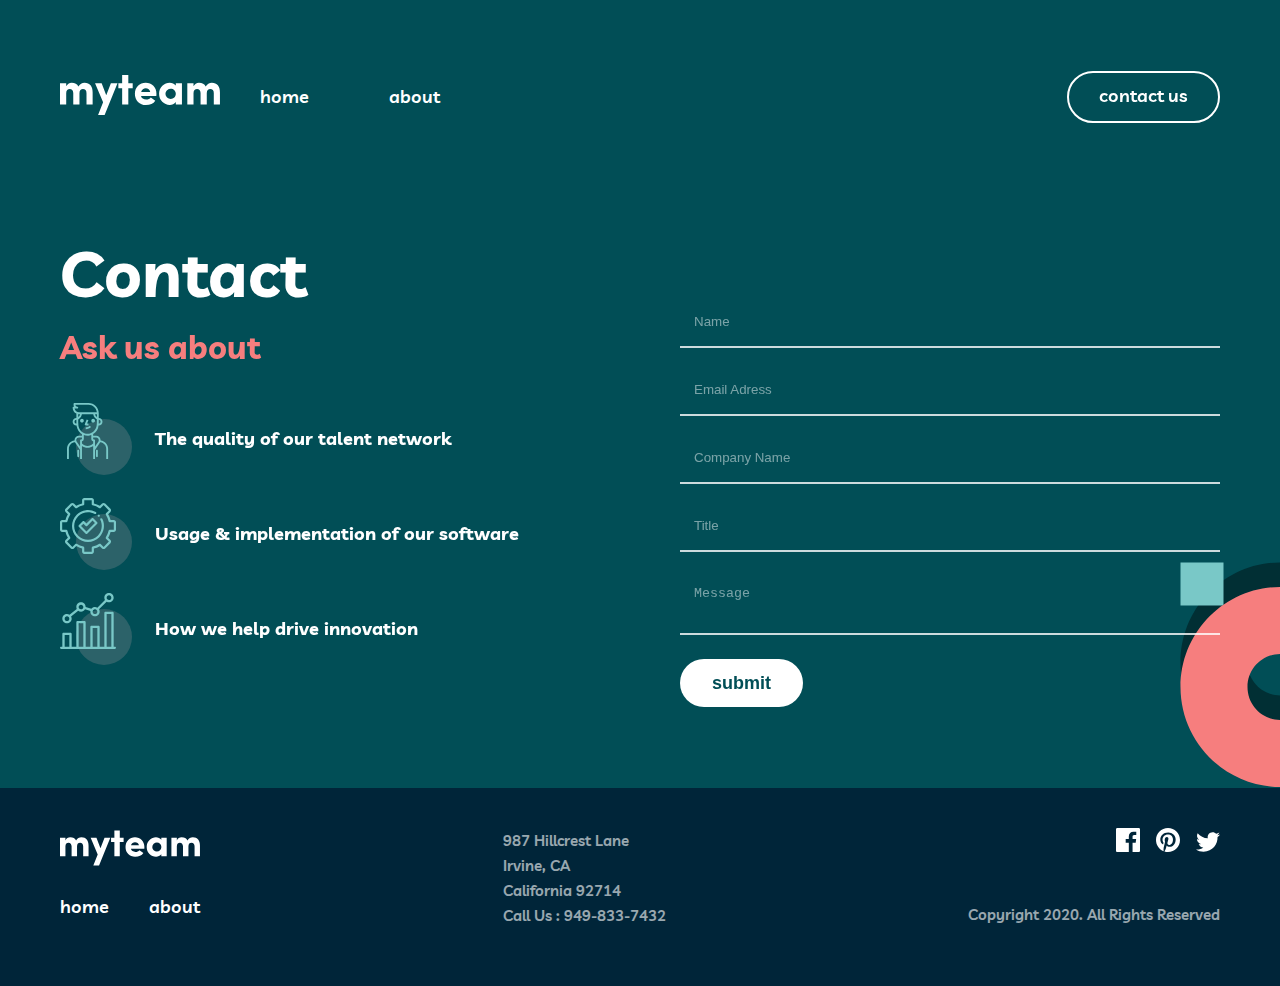
==== files/contact.html @ fe00b8bf "Initial commit" ====
<!DOCTYPE html>
<html lang="en">

<head>
    <meta charset="UTF-8">
    <meta name="viewport" content="width=\, initial-scale=1.0">
    <link rel="stylesheet" href="../style/contact.css">
    <link rel="shortcut icon" href="../images/myteam.svg" type="image/x-icon">
    <link href="https://unpkg.com/aos@2.3.1/dist/aos.css" rel="stylesheet">
    <link href="https://unpkg.com/aos@2.3.1/dist/aos.css" rel="stylesheet">

    <title>Contact - My team</title>
</head>

<body>
    <main>

    
    <header class="site-header">
        <div class="container">
            <div class="header">
                <div class="header-logo-wrapper">
                    <a href="/">
                        <img src="../images/myteam.svg" alt="#" data-aos="fade-right" data-aos-duration="3000">
                    </a>
                    <ul class="header-list">
                        <li class="header-item">
                            <a class="header-link" href="../index.html" data-aos="fade-up" data-aos-duration="3000">home</a>
                        </li>
                        <li class="header-item">
                            <a class="header-link" href="/" data-aos="fade-up" data-aos-duration="3000">about</a>
                        </li>
                    </ul>
                </div>
                <a class="header-btn" href="./contact.html" data-aos="fade-left" data-aos-duration="3000">contact us</a>
            </div>
        </div>
    </header>

    <section class="contact-section">
        <div class="container">
            <div class="contact">
                <div class="contact-wrapper">
                    <h1 data-aos="fade-right" class="contact-title">Contact</h1>
                    <h3 data-aos="fade-right"  class="askabout">Ask us about</h3>
                    <ul class="contact-list">
                        <li data-aos="fade-right" class="contact-item">

                       <img data-aos="fade-right" src="../images/build1.svg" alt="/">
                        <p class="contact-paragraph">
                            The quality of our talent network
                        </p>     
                        </li>
                        <li data-aos="fade-right" class="contact-item">

                        <img src="../images/build2.svg" alt="/">
                        <p class="contact-paragraph">
                            Usage & implementation of our software
                        </p>
                        </li>
                        <li data-aos="fade-right" class="contact-item">

                        <img src="../images/build3.svg" alt="/">
                        <p class="contact-paragraph">
                            How we help drive innovation
                        </p>
                        </li>

                    </ul>               
                 </div>
                <form data-aos="fade-left" class="form" action="https://echo.htmlacademy.ru" method="post">
                    <input required name="username"  type="text" placeholder="Name" autocomplete="off">
                    <input  required name="email_adress" type="email" placeholder="Email Adress" autocomplete="off">
                    <input required name="company_name" type="text" placeholder="Company Name" autocomplete="off">
                    <input required name="title" type="text" placeholder="Title" autocomplete="off">
                    <textarea required name="message"  name="textarea" id="textarea" placeholder="Message" autocomplete="off"></textarea>
                    <button class="contact-btn">submit</button>
                </form>
            </div>
        </div>
    </section>
    <footer class="site-footer">
        <div class="container">
            <div class="footer-wrapper">
                <ul class="footer-list">
                    <li class="footer-item">
                        <img src="../images/myteam.svg " alt="myteam" width="140px" height="40px">
                        <div class="home-wrapper">
                            <a class="footer-link" href="../index.html">home</a>
                            <a class="footer-link" href="/">about</a>
                        </div>


                    </li>
                    <li class="footer-item-adress">
                        <p>987 Hillcrest Lane <br> Irvine, CA <br> California 92714 <br> Call Us : 949-833-7432</p>
                    </li>
                    <li class="footer-item-sm">
                        <div class="sm-wrapper">
                            <a class="social-link" href="">
                                <svg width="24" height="24" viewBox="0 0 24 24" fill="none"
                                    xmlns="http://www.w3.org/2000/svg">
                                    <path
                                        d="M22.675 0H1.325C0.593 0 0 0.593 0 1.325V22.676C0 23.407 0.593 24 1.325 24H12.82V14.706H9.692V11.084H12.82V8.413C12.82 5.313 14.713 3.625 17.479 3.625C18.804 3.625 19.942 3.724 20.274 3.768V7.008L18.356 7.009C16.852 7.009 16.561 7.724 16.561 8.772V11.085H20.148L19.681 14.707H16.561V24H22.677C23.407 24 24 23.407 24 22.675V1.325C24 0.593 23.407 0 22.675 0Z"
                                        fill="currentColor" />
                                </svg>
                            </a>
                            <a class="social-link" href="">
                                <svg width="24" height="24" viewBox="0 0 24 24" fill="none"
                                    xmlns="http://www.w3.org/2000/svg">
                                    <path id="Path"
                                        d="M12 0C5.373 0 0 5.372 0 12C0 17.084 3.163 21.426 7.627 23.174C7.522 22.225 7.427 20.769 7.669 19.733C7.887 18.796 9.076 13.768 9.076 13.768C9.076 13.768 8.717 13.049 8.717 11.986C8.717 10.318 9.684 9.072 10.888 9.072C11.911 9.072 12.406 9.841 12.406 10.762C12.406 11.791 11.751 13.33 11.412 14.757C11.129 15.951 12.011 16.926 13.189 16.926C15.322 16.926 16.961 14.677 16.961 11.431C16.961 8.558 14.897 6.549 11.949 6.549C8.535 6.549 6.531 9.11 6.531 11.756C6.531 12.787 6.928 13.894 7.424 14.494C7.522 14.613 7.536 14.718 7.507 14.839L7.174 16.199C7.121 16.419 7 16.466 6.772 16.36C5.273 15.662 4.336 13.471 4.336 11.711C4.336 7.926 7.086 4.449 12.265 4.449C16.428 4.449 19.663 7.416 19.663 11.38C19.663 15.516 17.056 18.844 13.436 18.844C12.22 18.844 11.077 18.213 10.686 17.466L9.938 20.319C9.667 21.362 8.936 22.669 8.446 23.465C9.57 23.812 10.763 24 12 24C18.627 24 24 18.627 24 12C24 5.372 18.627 0 12 0Z"
                                        fill="currentColor" />
                                </svg>
                            </a>
                            <a class="social-link" href="">
                                <svg width="24" height="20" viewBox="0 0 24 20" fill="none"
                                    xmlns="http://www.w3.org/2000/svg">
                                    <path id="Path"
                                        d="M24 2.55699C23.117 2.94899 22.168 3.21299 21.172 3.33199C22.189 2.72299 22.97 1.75799 23.337 0.607986C22.386 1.17199 21.332 1.58199 20.21 1.80299C19.313 0.845986 18.032 0.247986 16.616 0.247986C13.437 0.247986 11.101 3.21399 11.819 6.29299C7.728 6.08799 4.1 4.12799 1.671 1.14899C0.381 3.36199 1.002 6.25699 3.194 7.72299C2.388 7.69699 1.628 7.47599 0.965 7.10699C0.911 9.38799 2.546 11.522 4.914 11.997C4.221 12.185 3.462 12.229 2.69 12.081C3.316 14.037 5.134 15.46 7.29 15.5C5.22 17.123 2.612 17.848 0 17.54C2.179 18.937 4.768 19.752 7.548 19.752C16.69 19.752 21.855 12.031 21.543 5.10599C22.505 4.41099 23.34 3.54399 24 2.55699Z"
                                        fill="currentColor" />
                                </svg>
                            </a>
                        </div>


                        <a href="#">Copyright 2020. All Rights Reserved</a>

                    </li>

                </ul>

            </div>
        </div>

    </footer>
</main>
<script src="https://unpkg.com/aos@2.3.1/dist/aos.js"></script>
    <script>
        AOS.init();
    </script>
</body>
            </html>
---- style/contact.css ----
@font-face {
    font-display: swap;
    font-family: 'Livvic';
    font-style: normal;
    font-weight: 600;
    src: url('../fonts/livvic-v14-latin-600.woff2') format('woff2');
}
@font-face {
    font-display: swap;
    font-family: 'Livvic';
    font-style: normal;
    font-weight: 700;
    src: url('../fonts/livvic-v14-latin-700.woff2') format('woff2');
}
*{
    margin: 0;
    padding: 0;
    list-style: none;
    text-decoration: none;
    box-sizing: border-box;
    scroll-behavior: smooth;

}
body{
    font-family: "Livvic", sans-serif;
    background-color: #014E56;
}
.container{
    width: 1200px;
    margin: 0 auto;
    padding: 0 20px;
}
.site-header {
    padding: 71px 0 100px;
}

.header {
    display: flex;
    align-items: center;
    justify-content: space-between;
}
.header-logo-wrapper {
    display: flex;
    align-items: center;
    gap: 40px;
}
.header-list {
    display: flex;
    align-items: center;
    gap: 80px;
    color: white;
}
.header-link{
    font-size: 18px;
    font-weight: 600;
    line-height: 28px;
    color: white;
    transition: color 0.3s;  
}



.header-link:hover {
    color: #F67E7E;
}


.header-btn {
    width: 153px;
    padding: 9px 0 11px;
    border: 2px solid white;
    border-radius: 30px;
    text-align: center;
    color: white;
    font-size: 18px;
    font-weight: 600;
    line-height: 28px;
    transition: all 0.3s;
    
}
.header-btn:hover {
    background-color: #fff;
    color: #002539;
}

.footer-wrapper {
    
}
.footer-list {
    display: flex;
    justify-content: space-between;
    align-items: start;
}
.footer-item {
}
.footer-item > img {
    display: block; 
}

.footer-item-adress {
    display: flex;
    justify-content: center;
    align-items: start;
}
.footer-item-adress > p {
    color: #fff;
    opacity: 0.6;
font-size: 15px;
font-weight: 600;
line-height: 25px;

    
}
.footer-item-sm {
    display: flex;
    flex-direction: column;
    justify-content: space-between;
    gap: 46px;
    align-items: end;


}
.footer-item-sm > a {
color: #fff;
font-size: 15px;
font-weight: 600;
line-height: 25px;
opacity: 0.6;

}
.footer-item-sm > img {
    
}
.sm-wrapper {
    display: flex;
    justify-content: space-between;
    align-items: end;
    gap: 16px;

}
.site-footer {
    padding: 40px ;
    background-color: #002539;
}
.home-wrapper{
    padding: 25px 0;  
    display: flex;
    justify-content: space-between;
    align-items: center;  
}
.home-wrapper > a{
    color: #fff;
font-size: 18px;
font-weight: 600;
line-height: 28px;
}
.home-wrapper > a:hover{
    color: #F67E7E;
    }
.social-link {
    color: #fff;
    transition: color 0.3s;
 }
 
 .social-link:hover {
 color: #F67E7E;
    }



.contact-section {

}

.contact {
    display: flex;
    justify-content: space-between;
    align-items: center;
    justify-items: start;
}
.contact-wrapper {
    margin-bottom: 100px;
}
.contact-title {
font-size: 64px;
font-weight: 700;
line-height: 100px;
color: #fff;


}
.askabout {
font-size: 32px;
font-weight: 700;
line-height: 48px;
color: #F67E7E;

}
.contact-img-wrapper {
    display: flex;
    align-items: center;
    justify-content: space-between;
    flex-direction: column;
}
.contact-paragraph {
}
.contact-btn {
    align-items: start;
    width: 123px;
    height: 48px;
    background-color: #fff;
    color: #014E56;
    border-radius: 50px;
font-size: 18px;
font-weight: 600;
line-height: 28px;
border: 2px solid transparent;
transition: color 0.7s;


}
.contact-btn:hover {
    background-color: #014E56;
    color: #fff;
    border: 2px solid #fff;

}


.contact-section{
    background-image: url(../images/contact-bg2.svg),url(../images/contact-bg.svg);
    background-repeat: no-repeat,no-repeat;
    background-size: 100px,200px;
    background-position: right bottom,calc(50% - 749px) top;
    
}
.form{
    background-image: url(../images/hero-bg2.svg);
    background-repeat: no-repeat;
    background-size: 200px;
    background-position: calc(50% - 749px) top;

    display: flex;
    align-items: start;
    justify-content: space-between;
    flex-direction: column;
    gap: 24px;
}
textarea{
    resize: none;
}
textarea:focus{
outline: none;   
border-bottom: 2px solid #F67E7E; 

}
.form > input{
    border: none;
    border-bottom: 2px solid white;
    background-color: transparent;
    width: 540px;
    padding-left: 14px;
    padding-bottom: 17px;
    padding-top: 10px;
    color: white;
    opacity: 0.8;
}

.form > input::placeholder {

    color: #fff;
    opacity: 0.6;
}

.form > input:focus {
    outline: none;
    border-bottom: 2px solid #F67E7E; 
}
.form > textarea{
    border: none;
    border-bottom: 2px solid white;
    background-color: transparent;
    width: 540px;
    padding-left: 14px;
    padding-bottom: 17px;
    padding-top: 10px;
    color: white;
    opacity: 0.8;
}
.form > textarea :focus{
outline: none;
border-bottom: 2px solid #F67E7E; 

}
.form > textarea::placeholder{
    color: white;
    opacity: 0.6;
}






.contact-list {
    margin-top: 32px;

}
.contact-item {
    display: flex;
    align-items: center;
    gap: 23px;
    margin-bottom: 23px;
}
.contact-item > p {
font-size: 18px;
font-weight: 700;
line-height: 28px;

    color: #fff;

}













.footer-wrapper {
    
}
.footer-list {
    display: flex;
    justify-content: space-between;
    align-items: start;
}
.footer-item {
}
.footer-item > img {
    display: block; 
}

.footer-item-adress {
    display: flex;
    justify-content: center;
    align-items: start;
}
.footer-item-adress > p {
    color: #fff;
    opacity: 0.6;
font-size: 15px;
font-weight: 600;
line-height: 25px;

    
}
.footer-item-sm {
    display: flex;
    flex-direction: column;
    justify-content: space-between;
    gap: 46px;
    align-items: end;


}
.footer-item-sm > a {
color: #fff;
font-size: 15px;
font-weight: 600;
line-height: 25px;
opacity: 0.6;

}
.footer-item-sm > img {
    
}
.sm-wrapper {
    display: flex;
    justify-content: space-between;
    align-items: end;
    gap: 16px;

}
.home-wrapper{
    padding: 25px 0;  
    display: flex;
    justify-content: space-between;
    align-items: center;  
}
.home-wrapper > a{
font-size: 18px;
font-weight: 600;
line-height: 28px;
}
.home-wrapper > a:hover{
    color: #F67E7E;
    }
.social-link {
    color: #fff;
    transition: color 0.3s;
 }
 
 .social-link:hover {
 color: #F67E7E;
    }
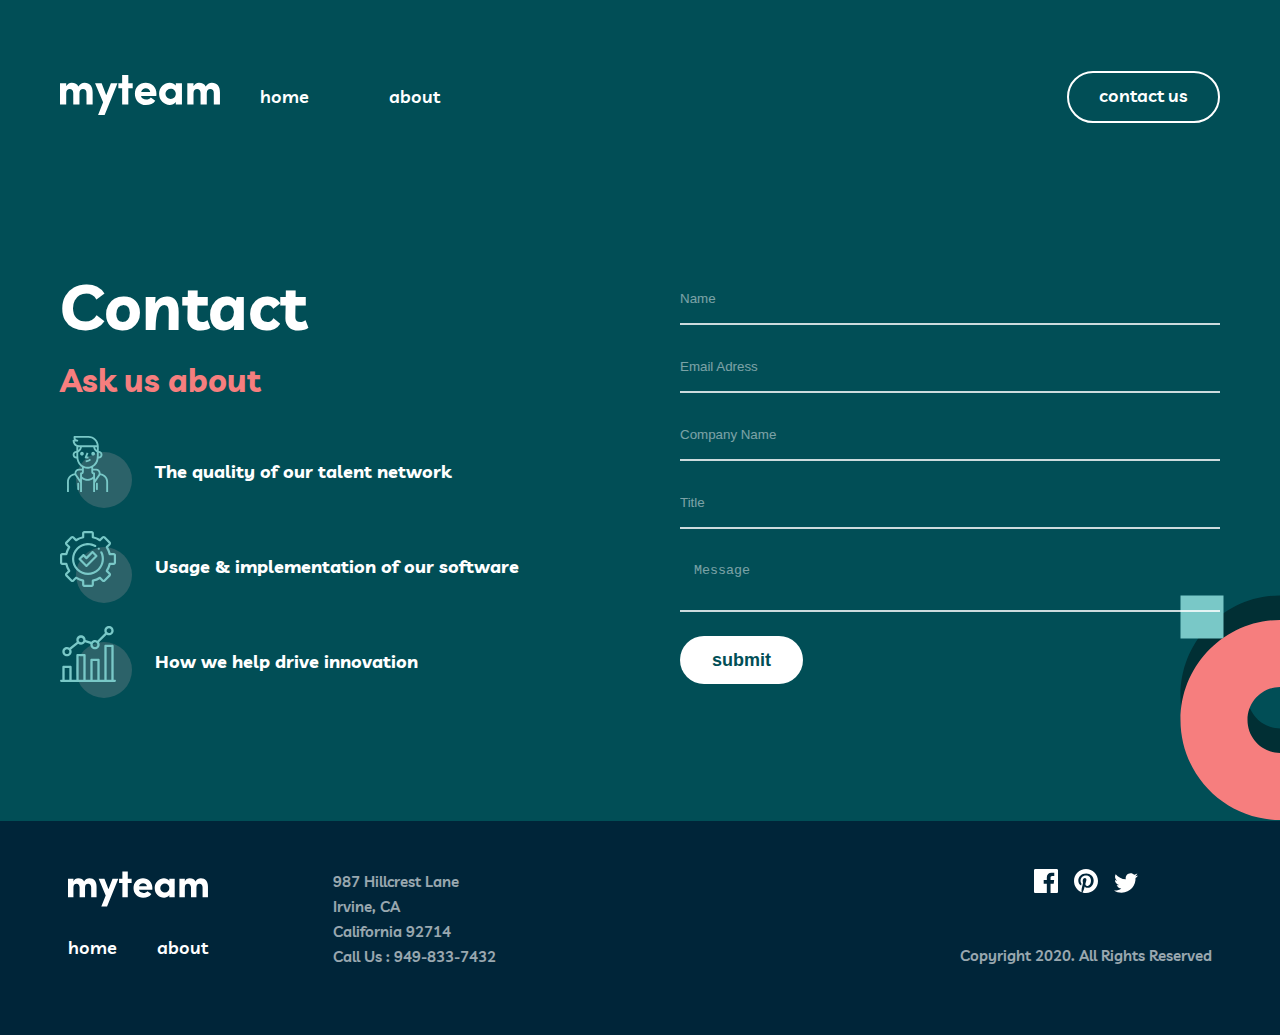
==== commit 12a8c034: "countact page responsive added" ====
--- a/files/contact.html
+++ b/files/contact.html
@@ -4,10 +4,10 @@
 <head>
     <meta charset="UTF-8">
     <meta name="viewport" content="width=\, initial-scale=1.0">
-    <link rel="stylesheet" href="../style/contact.css">
+    <link rel="stylesheet" href="../css/main.css">
     <link rel="shortcut icon" href="../images/myteam.svg" type="image/x-icon">
-    <link href="https://unpkg.com/aos@2.3.1/dist/aos.css" rel="stylesheet">
-    <link href="https://unpkg.com/aos@2.3.1/dist/aos.css" rel="stylesheet">
+    <!-- <link href="https://unpkg.com/aos@2.3.1/dist/aos.css" rel="stylesheet">
+    <link href="https://unpkg.com/aos@2.3.1/dist/aos.css" rel="stylesheet"> -->
 
     <title>Contact - My team</title>
 </head>
@@ -16,26 +16,48 @@
     <main>
 
     
-    <header class="site-header">
-        <div class="container">
-            <div class="header">
-                <div class="header-logo-wrapper">
-                    <a href="/">
-                        <img src="../images/myteam.svg" alt="#" data-aos="fade-right" data-aos-duration="3000">
-                    </a>
-                    <ul class="header-list">
-                        <li class="header-item">
-                            <a class="header-link" href="../index.html" data-aos="fade-up" data-aos-duration="3000">home</a>
+        <header class="site-header">
+            <div class="container">
+                <div class="header">
+                    <div class="header-logo-wrapper">
+                        <a href="#">
+                            <img class="site-logo" src="../images/myteam.svg" alt="#" data-aos="fade-right" data-aos-duration="3000">
+                        </a>
+                        <ul class="header-list">
+                            <li class="header-item">
+                                <a class="header-link" href="/" data-aos="fade-up" data-aos-duration="3000">home</a>
+                            </li>
+                            <li class="header-item">
+                                <a class="header-link" href="/" data-aos="fade-up" data-aos-duration="3000">about</a>
+                            </li>
+                        </ul>
+                    </div>
+                    <a class="header-btn" href="./files/contact.html" data-aos="fade-left" data-aos-duration="3000">contact us</a>
+                    <button onclick="HandleHamburgerButton()" class="hamburger-icon" data-aos="fade-left" data-aos-duration="2000">
+                        <img src="../images/Group 2.svg" alt="" width="20px" height="17px">
+                    </button>
+                </div>
+            </div>
+            <div id="wrapper" class="navbar-wrapper">
+                <div class="navbar">
+                    <button onclick="CloseBtn()" class="navbar-close">
+                        <img src="../images/x.svg" alt="" width="16px" height="16px">
+                    </button>
+                    <ul class="navbar-list">
+                        <li class="navbar-item">
+                            <a class="navbar-link header-link" href="/" data-aos="fade-up" data-aos-duration="3000">home</a>
                         </li>
-                        <li class="header-item">
-                            <a class="header-link" href="/" data-aos="fade-up" data-aos-duration="3000">about</a>
+                        <li class="navbar-item">
+                            <a class="navbar-link header-link" href="/" data-aos="fade-up" data-aos-duration="3000">about</a>
                         </li>
                     </ul>
+                        <a class="navbar-btn" href="#" data-aos="fade-left" data-aos-duration="3000">contact us</a>
+    
+                    
+    
                 </div>
-                <a class="header-btn" href="./contact.html" data-aos="fade-left" data-aos-duration="3000">contact us</a>
             </div>
-        </div>
-    </header>
+        </header>
 
     <section class="contact-section">
         <div class="container">
@@ -82,20 +104,24 @@
     <footer class="site-footer">
         <div class="container">
             <div class="footer-wrapper">
-                <ul class="footer-list">
-                    <li class="footer-item">
-                        <img src="../images/myteam.svg " alt="myteam" width="140px" height="40px">
+                
+                <div class="footer-list">
+                    <div class="footer-item-wrapper">
+                    <div class="footer-item">
+                        <img src="../images/myteam.svg" alt="myteam" width="140px" height="40px">
                         <div class="home-wrapper">
-                            <a class="footer-link" href="../index.html">home</a>
+                            <a class="footer-link" href="/">home</a>
                             <a class="footer-link" href="/">about</a>
                         </div>
 
 
-                    </li>
-                    <li class="footer-item-adress">
+                    </div>
+                    <div class="footer-item-adress">
                         <p>987 Hillcrest Lane <br> Irvine, CA <br> California 92714 <br> Call Us : 949-833-7432</p>
-                    </li>
-                    <li class="footer-item-sm">
+                    </div>    
+                    </div>
+                    
+                    <div class="footer-item-sm">
                         <div class="sm-wrapper">
                             <a class="social-link" href="">
                                 <svg width="24" height="24" viewBox="0 0 24 24" fill="none"
@@ -126,15 +152,16 @@
 
                         <a href="#">Copyright 2020. All Rights Reserved</a>
 
-                    </li>
+                    </div>
 
-                </ul>
+                </div>
 
             </div>
         </div>
 
     </footer>
 </main>
+<script src="../js/main.js"></script>
 <script src="https://unpkg.com/aos@2.3.1/dist/aos.js"></script>
     <script>
         AOS.init();
--- a/css/main.css
+++ b/css/main.css
@@ -0,0 +1 @@
+*{margin:0;padding:0;list-style:none;text-decoration:none;box-sizing:border-box;scroll-behavior:smooth}body{font-family:"Livvic",sans-serif;background-color:#014e56}.container{max-width:1200px;margin:0 auto;padding:0 20px;box-sizing:border-box}@font-face{font-display:swap;font-family:"Livvic";font-style:normal;font-weight:600;src:url("../fonts/livvic-v14-latin-600.woff2") format("woff2")}@font-face{font-display:swap;font-family:"Livvic";font-style:normal;font-weight:700;src:url("../fonts/livvic-v14-latin-700.woff2") format("woff2")}.site-header{padding:71px 0 133px}.header{display:flex;align-items:center;justify-content:space-between}.header-logo-wrapper{display:flex;align-items:center;gap:40px}.header-list{display:flex;align-items:center;gap:80px;color:#fff}.header-link{font-size:18px;font-weight:600;line-height:28px;color:#fff;transition:color .3s}.header-link:hover{color:#f67e7e}.header-btn,.navbar-btn{width:153px;padding:9px 0 11px;border:2px solid #fff;border-radius:30px;text-align:center;color:#fff;font-size:18px;font-weight:600;line-height:28px;transition:all .3s}.header-btn:hover{background-color:#fff;color:#002539}.hamburger-icon{border:none;background-color:rgba(0,0,0,0);display:none}.navbar-wrapper{background-color:rgba(0,0,0,.4745098039);position:fixed;inset:0px;z-index:9999;transition:all .3s;-webkit-backdrop-filter:blur(10px);backdrop-filter:blur(10px);opacity:0;transform:scale(0)}.navbar{transition:all .3;padding:56px 25px 0 48px;width:66%;right:-100%;height:100vh;background-color:#014e56;position:absolute}.navbar-close{width:100%;display:flex;align-items:end;justify-content:end;background-color:rgba(0,0,0,0);border:none;margin-bottom:39px}.show-wrapper{opacity:1;transform:scale(1)}.show-navbar{right:0}.navbar-btn{margin-top:36px;width:159px;display:block;margin:0 auto;margin-top:36px}.navbar-item:nth-child(2){margin-top:34px}@media(max-width: 768px){.site-logo{max-width:128px;height:32px}.header-logo-wrapper{justify-content:space-between}}@media(max-width: 546px){.site-header{padding:48px 0 80px}.header-btn,.header-list{display:none}.hamburger-icon{display:block}}.hero-section{background-image:url(../images/hero-bg2.svg);background-repeat:no-repeat;background-size:200px;background-position:calc(50% - 749px) top}.hero{padding-bottom:250px;display:flex;align-items:start;justify-content:space-between;background-image:url(../images/hero-bg1.svg);background-repeat:no-repeat;background-size:358px;background-position:right bottom}.hero-title-wrapper>h2{font-size:100px;font-weight:700;line-height:100px;color:#fff}.hero-title-color{color:#f67e7e}.hero-content-wrapper{width:445px}.hero-content-wrapper>span{display:inline-block;margin-bottom:79px;width:50px;height:4px;background-color:#79c8c7}.hero-title-wrapper{max-width:540px}.hero-content-wrapper{margin:0 100px 0 100px;font-size:18px;font-weight:600;line-height:28px;color:#fff}.hero-title-wrapper{max-width:530px}@media(max-width: 770px){.hero{flex-direction:column;align-items:center;text-align:center;background-position:bottom center;background-size:358px 100px;padding-bottom:197px}.hero-content-wrapper>span{display:none}.hero-title-wrapper>h2{margin-bottom:24px;font-size:64px;font-weight:700;line-height:56px;color:#fff}.hero-content-wrapper>p{font-size:15px;font-weight:600;line-height:28px;max-width:100%;margin:0;text-align:center}}@media(max-width: 546px){.hero-title-wrapper>h2{margin-bottom:18px;font-size:40px;font-weight:700;line-height:40px}.hero-content-wrapper>p{font-size:15px;font-weight:600;line-height:28px;max-width:100%;margin:0}.hero-content-wrapper{width:100%;margin:0}.hero{background-size:100%}}.footer-link{font-size:18px;font-weight:600;line-height:28px;color:#fff;transition:color .3s}.site-footer{padding:48px;background-color:#002539}.footer-list{display:flex;justify-content:space-between;align-items:start}.footer-item>img{display:block}.footer-item-adress{display:flex;justify-content:center;align-items:start}.footer-item-adress>p{color:#fff;opacity:.6;font-size:15px;font-weight:600;line-height:25px}.footer-item-wrapper{display:flex;justify-content:space-between;gap:125px}.footer-item-sm{display:flex;flex-direction:column;justify-content:space-between;gap:46px;align-items:center}.footer-item-sm>a{color:#fff;font-size:15px;font-weight:600;line-height:25px;opacity:.6}.sm-wrapper{display:flex;justify-content:space-between;align-items:end;gap:16px}.home-wrapper{padding:25px 0;display:flex;justify-content:space-between;align-items:center}.home-wrapper>a{font-size:18px;font-weight:600;line-height:28px}.home-wrapper>a:hover{color:#f67e7e}.social-link{color:#fff;transition:color .3s}.social-link:hover{color:#f67e7e}@media(max-width: 847px){.site-footer{padding:56px 19px}.footer-list{flex-direction:column}.footer-item-sm{width:100%;text-align:center;justify-content:center;align-items:center;margin-top:50px}.footer-item-wrapper{width:100%;justify-content:space-between}.footer-item-adress>p{text-align:right}}@media(max-width: 511px){.footer-item-wrapper{flex-direction:column;justify-content:center;align-items:center;gap:24px}.footer-item-sm{align-items:center;width:100%;display:flex}.footer-item-adress>p{text-align:center}}.build-section{background-color:#012f34;background-image:url("../images/build-bg1.svg");background-repeat:no-repeat;background-size:100px;background-position:right bottom}.build-section-title{margin-top:140px}.build-title{max-width:445px;display:inline-block;font-size:48px;font-weight:700;line-height:48px;text-align:left;color:#fff;margin-bottom:100px}.minus{display:flex;margin-bottom:79px;width:50px;height:4px;background-color:#f67e7e}.build-section-wrapper{width:540px;margin-bottom:100px;margin-top:100px;display:flex;gap:20px;flex-wrap:wrap}.build-item{display:flex;flex-direction:row;align-items:center;gap:50px;max-width:100%;margin-bottom:50px}.wrapper{max-width:100%}.wrapper+.wrapper{margin-bottom:20px}.wrapper>h3{margin-top:16px;color:#f67e7e;gap:100px;font-size:18px;font-weight:700;line-height:28px;margin-bottom:16px}.wrapper>p{color:#fff;opacity:.8;font-size:15px;font-weight:600;line-height:25px;color:#ccd5d6}.build-img{width:100px;height:100px}.build-content-wrapper{display:flex;align-items:center}.build-flex{display:flex;justify-content:space-between}@media(max-width: 1016px){.build-flex{flex-direction:column}.build-section-title{margin-top:0;margin-bottom:44px}.build-section{padding:100px 0;padding-left:98px;background-position:top right}.build-title{margin:0;max-width:90%;font-size:32px;line-height:32px}.build-section-wrapper{margin-top:0;width:100%}.build-item{width:86%}.build-item:last-child{margin-bottom:0}}@media(max-width: 660px){.build-flex{flex-direction:column}.build-section{padding:64px 0;padding-left:0px;background-position:top right}.build-title{max-width:60%;margin:0;max-width:90%;font-size:32px;line-height:32px}.build-item{width:100%;flex-direction:column;text-align:center;gap:16px}.build-item+.build-item{margin-bottom:48px}.build-section-title{margin-bottom:56px}}.ready-section{transition:all .3s;height:200px;background-color:#f67e7e;display:flex;justify-content:space-between;align-items:center;background-image:url(../images/ready1.svg);background-repeat:no-repeat;background-position:left bottom}.ready-wrapper>h2{color:#012f34;font-size:48px;font-weight:700;line-height:48px}.ready-btn{width:153px;padding:9px 0 11px;border:2px solid #002539;border-radius:30px;text-align:center;color:#002539;font-size:18px;font-weight:600;line-height:28px;transition:all .3s}.ready-btn:hover{background-color:#004047;color:#fff}.ready-wrapper{display:flex;justify-content:space-between;gap:184px;align-items:center}@media(max-width: 770px){.ready-wrapper>h2{font-size:32px;font-weight:700;line-height:32px}}@media(max-width: 546px){.ready-wrapper>h2{text-align:center;font-size:32px;font-weight:700;line-height:32px;text-align:center;max-width:200px}.ready-wrapper{flex-direction:column;align-items:center;justify-content:start;gap:24px}.ready-section{height:302px;background-position:left;background-position-y:calc(50% + 100px)}}.results-section{padding:140px 0;color:#004047;background-image:url(../images/result-bg.svg),url(../images/result-bg2.svg);background-repeat:no-repeat;background-size:147px,200px 100px;background-position:left top,right bottom}.results-title{font-size:48px;font-weight:700;line-height:48px;text-align:center;color:#fff;margin-bottom:56px}.results-title>span{color:#79c8c7}.results-list{display:flex;justify-content:space-between;align-items:center;gap:10px}.results-item{padding-top:36px;width:350px;text-align:center;background-image:url(../images/tick.svg);background-repeat:no-repeat;background-size:67px 56px;background-position:top}.results-list-body{font-size:15px;font-weight:600;line-height:25px;color:#fff;margin-bottom:24px}.results-list-body~strong{display:inline-block;color:#79c8c7;font-size:18px;font-weight:700;line-height:28px;margin-bottom:2px}.results-item-job{font-size:13px;font-style:italic;font-weight:500;line-height:18px;color:#fff;margin-bottom:32px}@media(max-width: 990px){.results-section{padding:100px 0 100px 0}.results-title{margin-bottom:48px;font-size:32px;line-height:32px;width:80%;margin:0 auto}.results-list{flex-direction:column;gap:48px}.results-item{width:90%}}@media(max-width: 549px){.results-section{padding:140px 0}.results-title .results-item{margin-bottom:48px;font-size:32px;line-height:32px;width:100%}}.contact{display:flex;justify-content:space-between;align-items:center;justify-items:start}.contact-wrapper{margin-bottom:100px}.contact-title{font-size:64px;font-weight:700;line-height:100px;color:#fff}.askabout{font-size:32px;font-weight:700;line-height:48px;color:#f67e7e}.contact-img-wrapper{display:flex;align-items:center;justify-content:space-between;flex-direction:column}.contact-btn{align-items:start;width:123px;height:48px;background-color:#fff;color:#014e56;border-radius:50px;font-size:18px;font-weight:600;line-height:28px;border:2px solid rgba(0,0,0,0);transition:color .7s;margin-bottom:112px}.contact-btn:hover{background-color:#014e56;color:#fff;border:2px solid #fff}.contact-section{background-image:url(../images/contact-bg2.svg),url(../images/contact-bg.svg);background-repeat:no-repeat,no-repeat;background-size:100px,200px;background-position:right bottom,calc(50% - 749px) top}.form{background-image:url(../images/hero-bg2.svg);background-repeat:no-repeat;background-size:200px;background-position:calc(50% - 749px) top;display:flex;align-items:start;justify-content:space-between;flex-direction:column;gap:24px;max-width:100%}textarea{resize:none}textarea:focus{outline:none;border-bottom:2px solid #f67e7e}.form>input{border:none;border-bottom:2px solid #fff;background-color:rgba(0,0,0,0);width:100%;padding-bottom:17px;padding-top:10px;color:#fff;opacity:.8}.form>input::-moz-placeholder{color:#fff;opacity:.6}.form>input::placeholder{color:#fff;opacity:.6}.form>input:focus{outline:none;border-bottom:2px solid #f67e7e}.form>textarea{border:none;border-bottom:2px solid #fff;background-color:rgba(0,0,0,0);width:540px;padding-left:14px;padding-bottom:17px;padding-top:10px;color:#fff;opacity:.8}.form>textarea :focus{outline:none;border-bottom:2px solid #f67e7e}.form>textarea::-moz-placeholder{color:#fff;opacity:.6}.form>textarea::placeholder{color:#fff;opacity:.6}.contact-list{margin-top:32px}.contact-item{display:flex;align-items:center;gap:23px;margin-bottom:23px}.contact-item>p{font-size:18px;font-weight:700;line-height:28px;color:#fff}.footer-list{display:flex;justify-content:space-between;align-items:start}.footer-item>img{display:block}.footer-item-adress{display:flex;justify-content:center;align-items:start}.footer-item-adress>p{color:#fff;opacity:.6;font-size:15px;font-weight:600;line-height:25px}.footer-item-sm{display:flex;flex-direction:column;justify-content:space-between;gap:46px}.footer-item-sm>a{color:#fff;font-size:15px;font-weight:600;line-height:25px;opacity:.6}.sm-wrapper{display:flex;justify-content:space-between;align-items:end;gap:16px}.home-wrapper{padding:25px 0;display:flex;justify-content:space-between;align-items:center}.home-wrapper>a{font-size:18px;font-weight:600;line-height:28px}.home-wrapper>a:hover{color:#f67e7e}@media(max-width: 1000px){.contact{flex-direction:column;align-items:center}.contact-wrapper{margin-bottom:64px}.askabout,.contact-title{text-align:center}}@media(max-width: 660px){.form>input{max-width:500px}.form>input::border{width:100%}.form>textarea{max-width:100%}.contact-title{font-size:40px;font-weight:700;line-height:40px}.askabout{margin-top:16px;font-size:32px;font-weight:700;line-height:48px;margin-bottom:40px}.contact-list{display:flex;flex-direction:column;align-items:start}.contact{display:flex;align-items:start;padding-left:14px}.contact-item>p{font-size:18px;font-weight:700;line-height:28px}}/*# sourceMappingURL=main.css.map */